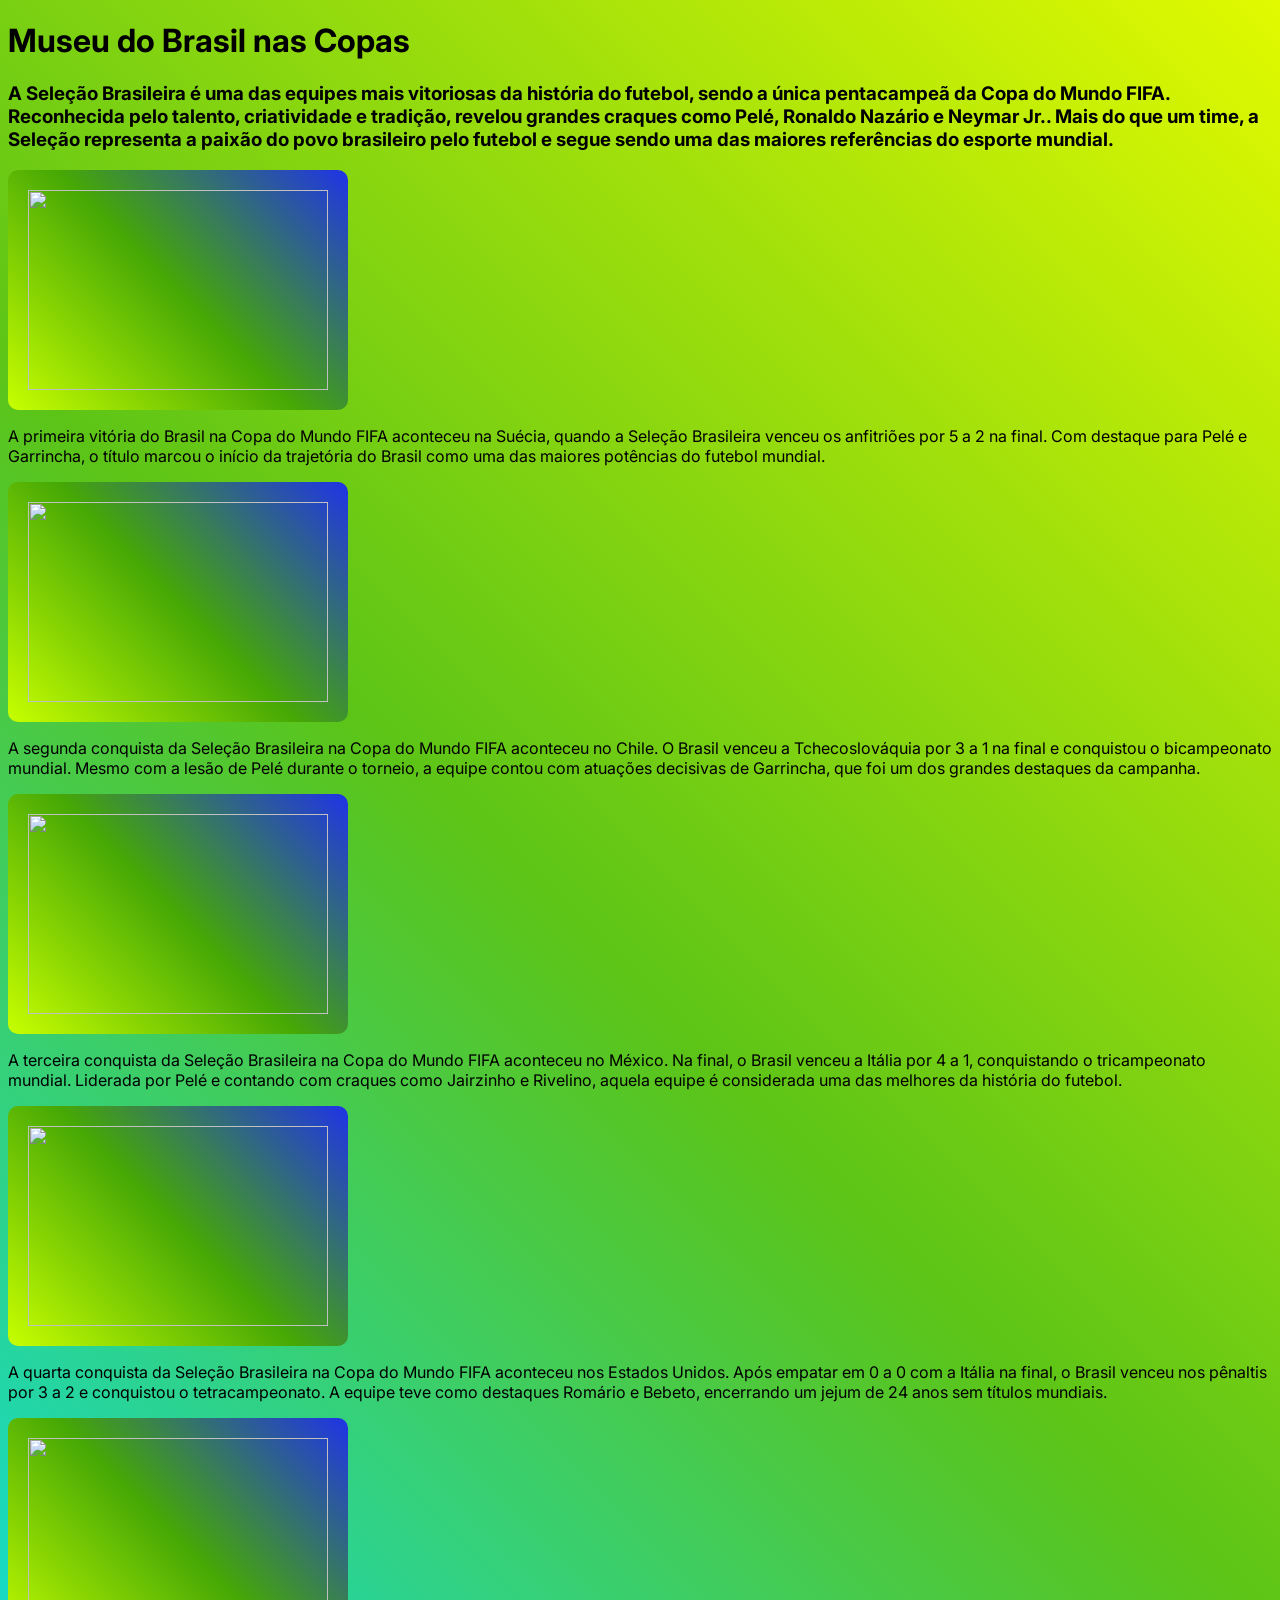
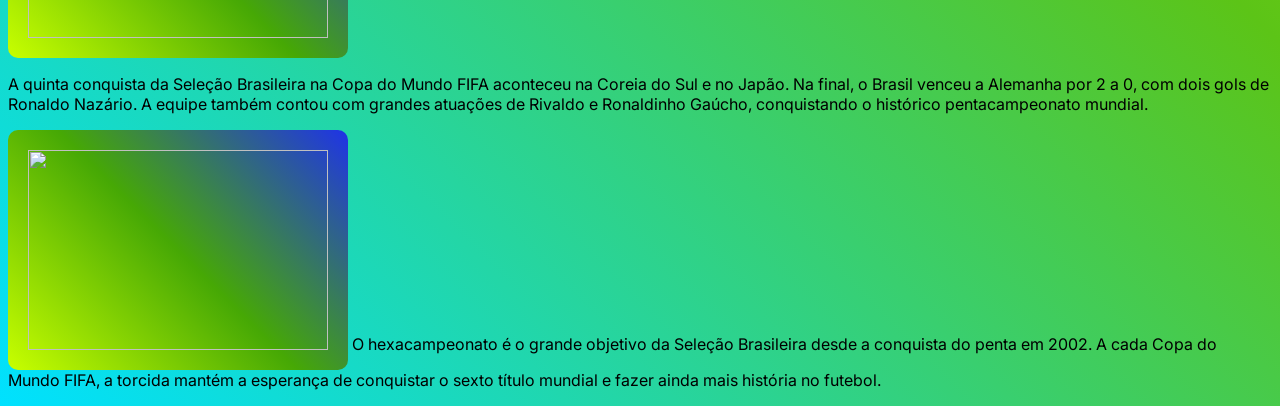
==== hexa.html @ ff4249be "hexa" ====
<!DOCTYPE html>
<html lang="pt-br">
<head>
    <meta charset="UTF-8">
    <meta name="viewport" content="width=device-width, initial-scale=1.0">
    <title>Museu</title>
    <link rel="stylesheet" href="hexa.css">
</head>
<body>
    <header>
        <h1>Museu do Brasil nas Copas</h1>
        <h3>A Seleção Brasileira é uma das equipes mais vitoriosas da história do futebol, sendo a única pentacampeã da Copa do Mundo FIFA. Reconhecida pelo talento, criatividade e tradição, revelou grandes craques como Pelé, Ronaldo Nazário e Neymar Jr.. Mais do que um time, a Seleção representa a paixão do povo brasileiro pelo futebol e segue sendo uma das maiores referências do esporte mundial.</h3>
    </header>
    
<main>
    <section id="Historia">
        
        <img class="primeiro" src="https://www.cbf.com.br/_next/image?url=https%3A%2F%2Fstcbfsiteprdimgbrs.blob.core.windows.net%2Fimg-site%2Fcdn%2F202325634.jpg&w=3840&q=70" alt="">
        <p>A primeira vitória do Brasil na Copa do Mundo FIFA aconteceu na Suécia, quando a Seleção Brasileira venceu os anfitriões por 5 a 2 na final. Com destaque para Pelé e Garrincha, o título marcou o início da trajetória do Brasil como uma das maiores potências do futebol mundial.</p>
        

        <img class="primeiro" src="https://static.gazetaesportiva.com/uploads/imagem/2022/06/17/selecao-copa1962.jpg" alt="">
        <p>A segunda conquista da Seleção Brasileira na Copa do Mundo FIFA aconteceu no Chile. O Brasil venceu a Tchecoslováquia por 3 a 1 na final e conquistou o bicampeonato mundial. Mesmo com a lesão de Pelé durante o torneio, a equipe contou com atuações decisivas de Garrincha, que foi um dos grandes destaques da campanha.</p>

        <img class="primeiro" src="https://upload.wikimedia.org/wikipedia/commons/thumb/5/5e/Brazil_national_team_1970.jpg/330px-Brazil_national_team_1970.jpg" alt="">
        <p>A terceira conquista da Seleção Brasileira na Copa do Mundo FIFA aconteceu no México. Na final, o Brasil venceu a Itália por 4 a 1, conquistando o tricampeonato mundial. Liderada por Pelé e contando com craques como Jairzinho e Rivelino, aquela equipe é considerada uma das melhores da história do futebol.</p>

        <img class="primeiro" src="https://s2-ge.glbimg.com/YsCw1S2HzMvLjHBS005DQrig-6M=/0x0:2850x1900/600x0/smart/filters:gifv():strip_icc()/i.s3.glbimg.com/v1/AUTH_bc8228b6673f488aa253bbcb03c80ec5/internal_photos/bs/2020/S/q/p31pyFR1eBdPtTo3f6dA/gettyimages-650772298.jpg" alt="">
        <p>A quarta conquista da Seleção Brasileira na Copa do Mundo FIFA aconteceu nos Estados Unidos. Após empatar em 0 a 0 com a Itália na final, o Brasil venceu nos pênaltis por 3 a 2 e conquistou o tetracampeonato. A equipe teve como destaques Romário e Bebeto, encerrando um jejum de 24 anos sem títulos mundiais.</p>

        <img class="primeiro" src="https://cdn.dol.com.br/img/Artigo-Destaque/930000/640x335/2002_00931322_0_-3.webp?fallback=https%3A%2F%2Fcdn.dol.com.br%2Fimg%2FArtigo-Destaque%2F930000%2F2002_00931322_0_.jpg%3Fxid%3D3256830&xid=3256830" alt="">
        <p>A quinta conquista da Seleção Brasileira na Copa do Mundo FIFA aconteceu na Coreia do Sul e no Japão. Na final, o Brasil venceu a Alemanha por 2 a 0, com dois gols de Ronaldo Nazário. A equipe também contou com grandes atuações de Rivaldo e Ronaldinho Gaúcho, conquistando o histórico pentacampeonato mundial.</p>
        
        <img class="primeiro" src="https://s2-g1.glbimg.com/juQRGSkXVeeI23aje5663m5nxVE=/317x311:4788x3080/984x0/smart/filters:strip_icc()/i.s3.glbimg.com/v1/AUTH_59edd422c0c84a879bd37670ae4f538a/internal_photos/bs/2026/M/Z/1s6tEzReC1v9kYD5jEZg/2026-06-13t220840z-1890597602-up1em6d1pifat-rtrmadp-3-soccer-worldcup-bra-mar.jpg" alt=""
        <p>
        O hexacampeonato é o grande objetivo da Seleção Brasileira desde a conquista do penta em 2002. A cada Copa do Mundo FIFA, a torcida mantém a esperança de conquistar o sexto título mundial e fazer ainda mais história no futebol.
        </p>
        
    </section>
</main>
</body>
</html>
---- hexa.css ----
@charset "UTF-8";
@import url('https://fonts.googleapis.com/css2?family=Archivo+Black&family=Inter:ital,opsz,wght@0,14..32,100..900;1,14..32,100..900&family=Montserrat:ital,wght@0,100..900;1,100..900&family=Roboto+Mono:wght@100..700&display=swap');

.primeiro{
    width: 300px;
    height: 200px;
    text-align: center;
    background: linear-gradient(45deg, #c8ff00, #46a805, #1f33e7);
    border-radius: 10px; 
    margin: 0 auto;
    padding: 20px; 
}
body{
    background: linear-gradient(45deg, #00e1ff, #5cc417, #e1fa00);
    font-family: "Inter", sans-serif;
    font-optical-sizing: auto;
    font-weight: weight;
    font-style: normal;
}
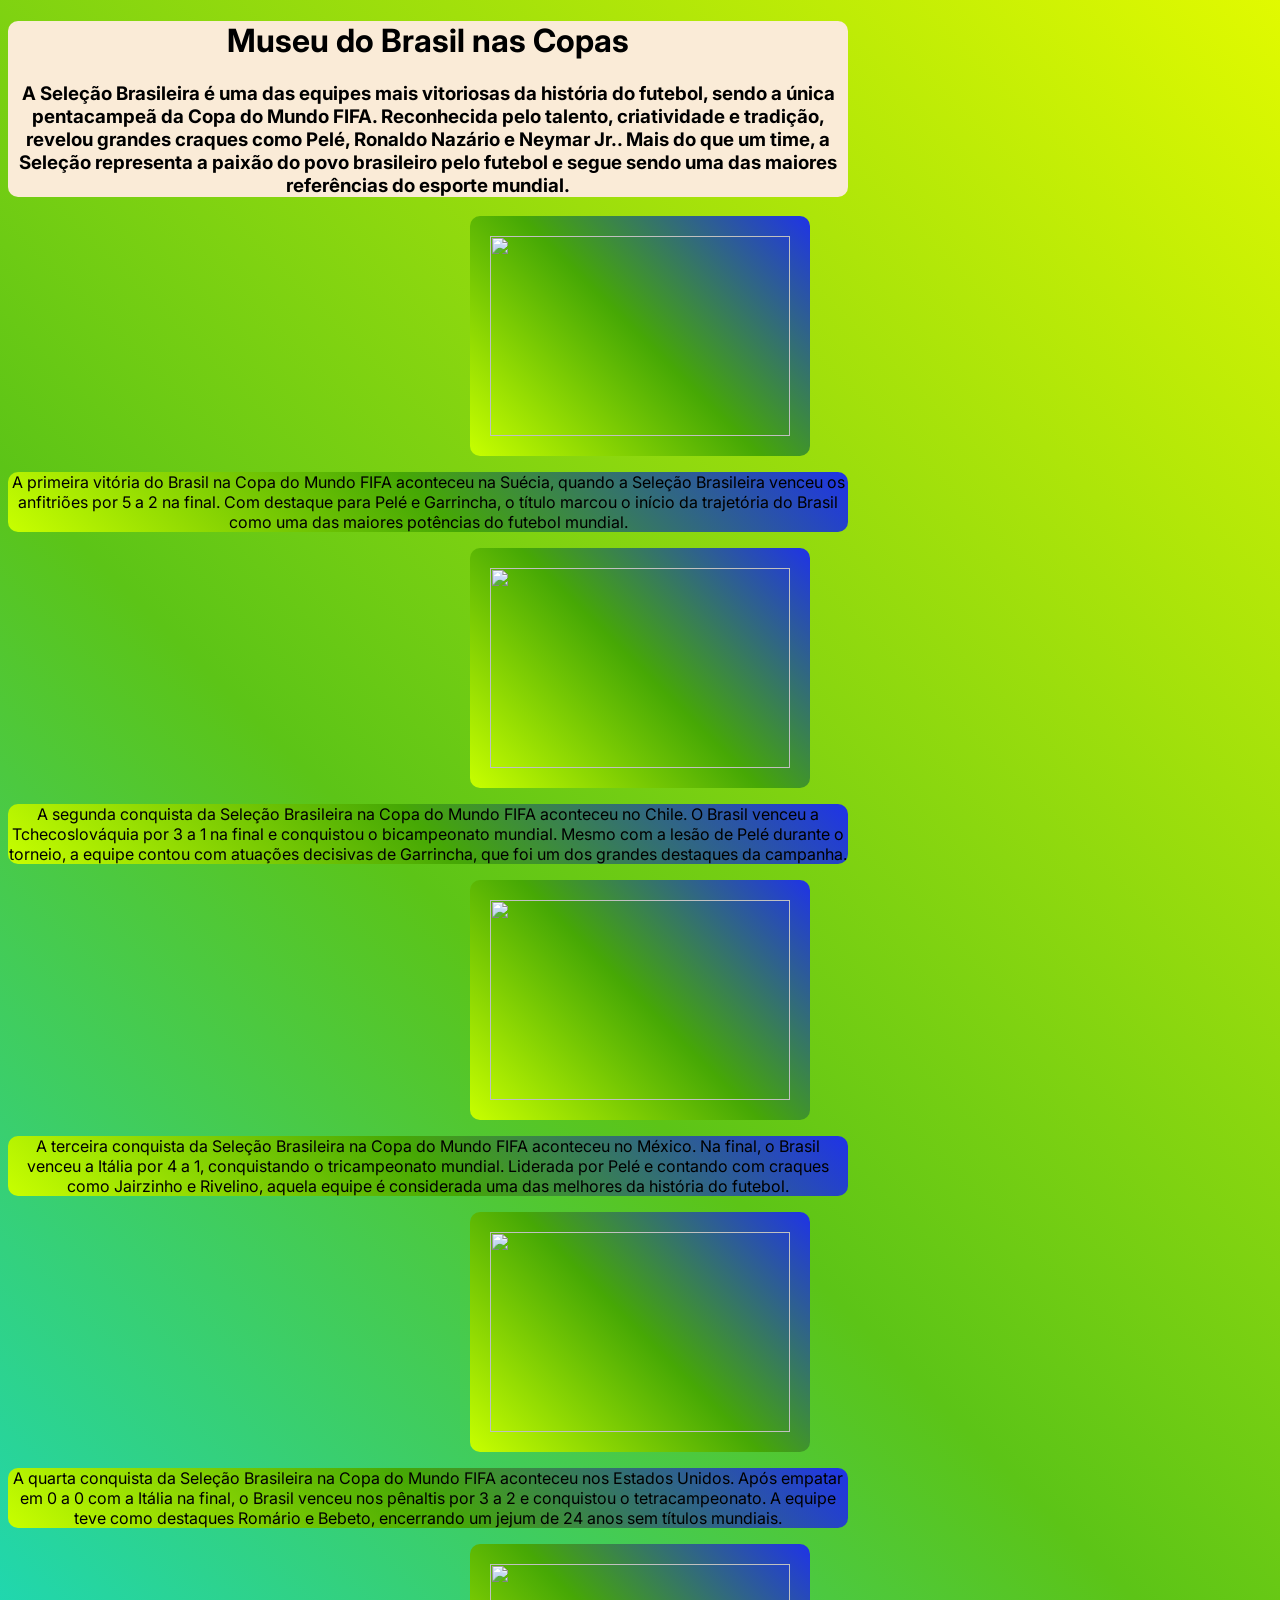
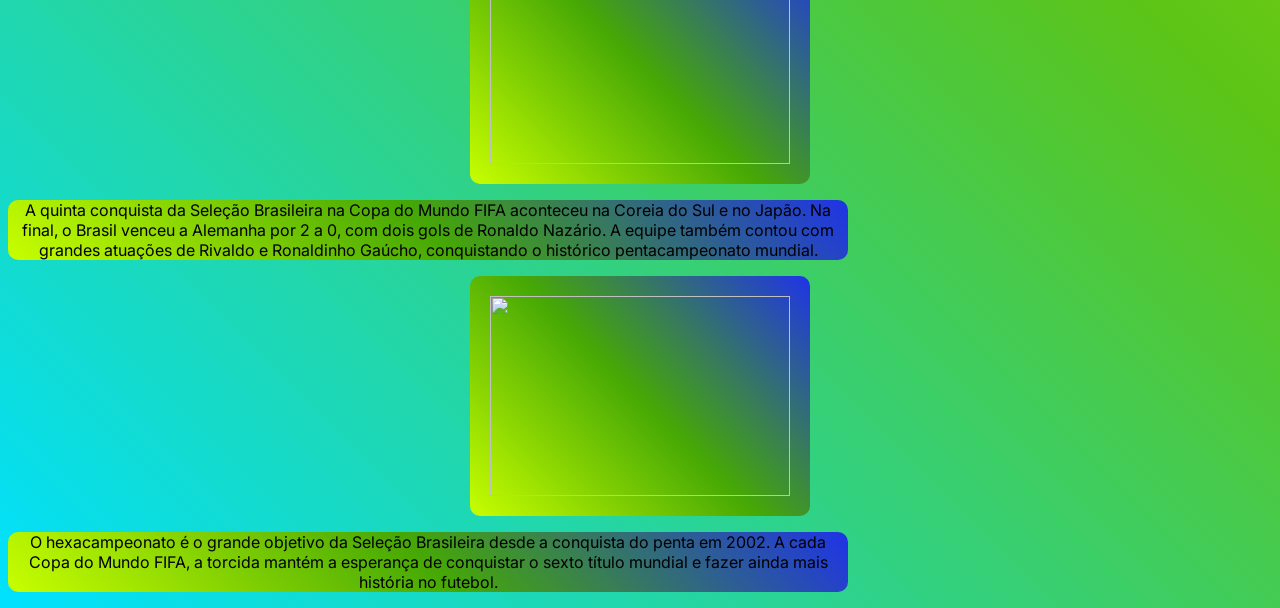
==== commit 42595a0e: "1 hexa" ====
--- a/hexa.html
+++ b/hexa.html
@@ -7,7 +7,7 @@
     <link rel="stylesheet" href="hexa.css">
 </head>
 <body>
-    <header>
+    <header id="topo">
         <h1>Museu do Brasil nas Copas</h1>
         <h3>A Seleção Brasileira é uma das equipes mais vitoriosas da história do futebol, sendo a única pentacampeã da Copa do Mundo FIFA. Reconhecida pelo talento, criatividade e tradição, revelou grandes craques como Pelé, Ronaldo Nazário e Neymar Jr.. Mais do que um time, a Seleção representa a paixão do povo brasileiro pelo futebol e segue sendo uma das maiores referências do esporte mundial.</h3>
     </header>
@@ -31,10 +31,11 @@
         <img class="primeiro" src="https://cdn.dol.com.br/img/Artigo-Destaque/930000/640x335/2002_00931322_0_-3.webp?fallback=https%3A%2F%2Fcdn.dol.com.br%2Fimg%2FArtigo-Destaque%2F930000%2F2002_00931322_0_.jpg%3Fxid%3D3256830&xid=3256830" alt="">
         <p>A quinta conquista da Seleção Brasileira na Copa do Mundo FIFA aconteceu na Coreia do Sul e no Japão. Na final, o Brasil venceu a Alemanha por 2 a 0, com dois gols de Ronaldo Nazário. A equipe também contou com grandes atuações de Rivaldo e Ronaldinho Gaúcho, conquistando o histórico pentacampeonato mundial.</p>
         
-        <img class="primeiro" src="https://s2-g1.glbimg.com/juQRGSkXVeeI23aje5663m5nxVE=/317x311:4788x3080/984x0/smart/filters:strip_icc()/i.s3.glbimg.com/v1/AUTH_59edd422c0c84a879bd37670ae4f538a/internal_photos/bs/2026/M/Z/1s6tEzReC1v9kYD5jEZg/2026-06-13t220840z-1890597602-up1em6d1pifat-rtrmadp-3-soccer-worldcup-bra-mar.jpg" alt=""
+        <img class="primeiro" src="https://s2-g1.glbimg.com/juQRGSkXVeeI23aje5663m5nxVE=/317x311:4788x3080/984x0/smart/filters:strip_icc()/i.s3.glbimg.com/v1/AUTH_59edd422c0c84a879bd37670ae4f538a/internal_photos/bs/2026/M/Z/1s6tEzReC1v9kYD5jEZg/2026-06-13t220840z-1890597602-up1em6d1pifat-rtrmadp-3-soccer-worldcup-bra-mar.jpg" alt="">
         <p>
-        O hexacampeonato é o grande objetivo da Seleção Brasileira desde a conquista do penta em 2002. A cada Copa do Mundo FIFA, a torcida mantém a esperança de conquistar o sexto título mundial e fazer ainda mais história no futebol.
-        </p>
+        O hexacampeonato é o grande objetivo da Seleção Brasileira desde a conquista do penta em 2002. A cada Copa do Mundo FIFA, a torcida mantém a esperança de conquistar o sexto título mundial e fazer ainda mais história no futebol.</p>
+        
+    
         
     </section>
 </main>
--- a/hexa.css
+++ b/hexa.css
@@ -1,5 +1,6 @@
 @charset "UTF-8";
 @import url('https://fonts.googleapis.com/css2?family=Archivo+Black&family=Inter:ital,opsz,wght@0,14..32,100..900;1,14..32,100..900&family=Montserrat:ital,wght@0,100..900;1,100..900&family=Roboto+Mono:wght@100..700&display=swap');
+
 
 .primeiro{
     width: 300px;
@@ -9,6 +10,8 @@
     border-radius: 10px; 
     margin: 0 auto;
     padding: 20px; 
+    display: flex;
+    justify-content: center;
 }
 body{
     background: linear-gradient(45deg, #00e1ff, #5cc417, #e1fa00);
@@ -16,4 +19,23 @@
     font-optical-sizing: auto;
     font-weight: weight;
     font-style: normal;
+}
+
+#topo{
+    text-align: center;
+    border-radius: 10px;
+    width: px;
+    height: px;
+    max-width: 840px;
+    background-color: antiquewhite;
+    
+}
+
+p{
+    text-align: center;
+    border-radius: 10px;
+    width: px;
+    height: px;
+    max-width: 840px;
+    background: linear-gradient(45deg, #c8ff00, #46a805, #1f33e7);
 }
